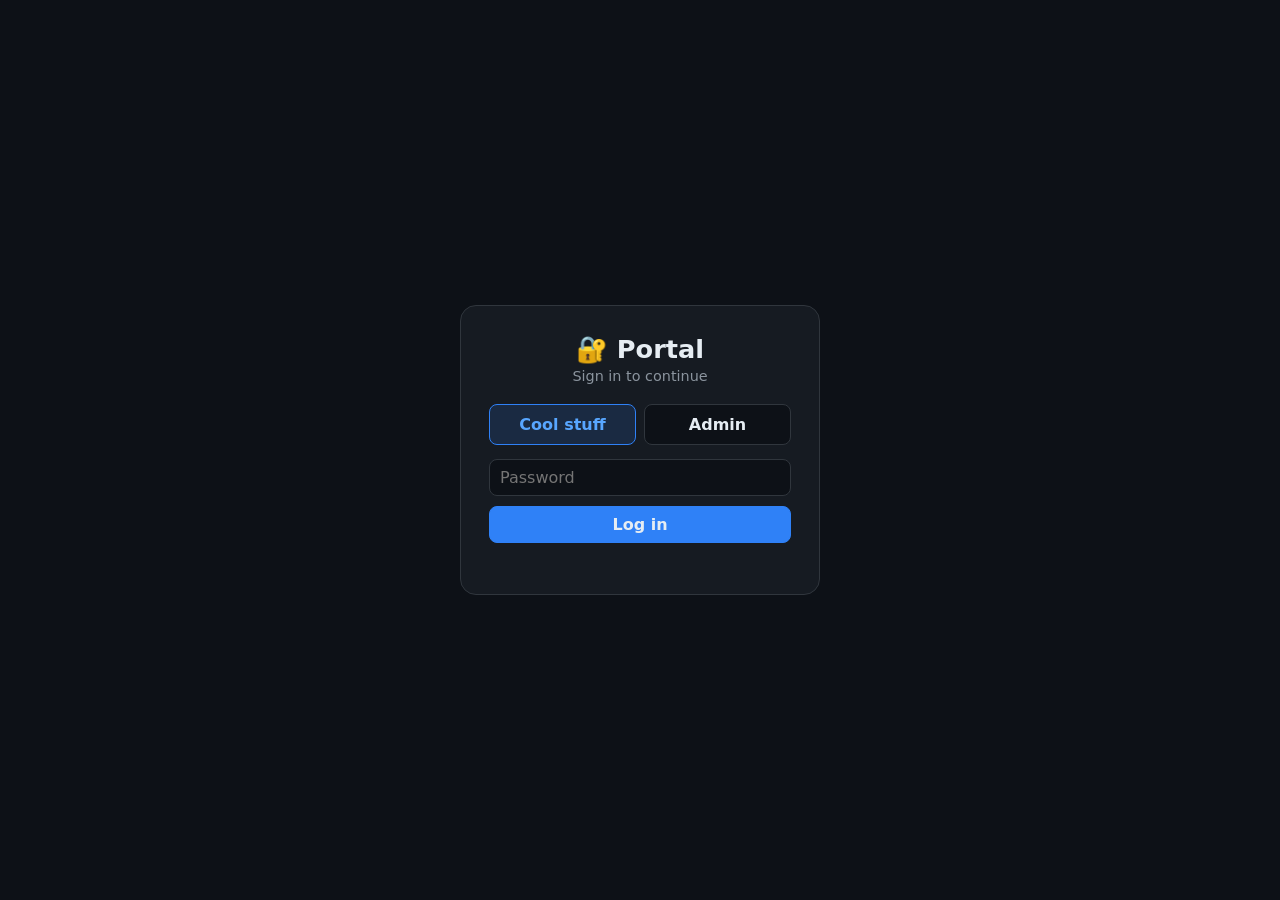
==== index.html @ dee0043d "portal" ====
<!DOCTYPE html>
<html lang="en">
<head>
  <meta charset="UTF-8">
  <meta name="viewport" content="width=device-width, initial-scale=1.0">
  <title>Portal</title>
  <link rel="icon" href="data:image/svg+xml,%3Csvg xmlns='http://www.w3.org/2000/svg' viewBox='0 0 100 100'%3E%3Ctext y='0.9em' font-size='90'%3E🔐%3C/text%3E%3C/svg%3E">
  <link rel="stylesheet" href="style.css">
</head>
<body>

  <div id="login-view">
    <div class="login-card">
      <h1 id="login-title">🔐 Portal</h1>
      <p class="sub muted">Sign in to continue</p>
      <div class="role-toggle">
        <button type="button" id="role-regular" class="role-btn active">Cool stuff</button>
        <button type="button" id="role-admin" class="role-btn">Admin</button>
      </div>
      <form id="login-form">
        <input type="password" id="password" placeholder="Password" autocomplete="current-password" required>
        <button type="submit" class="primary">Log in</button>
      </form>
      <p class="error" id="login-error"></p>
    </div>
  </div>

  <div id="main-view" class="hidden">
    <header>
      <h1 id="portal-title">🔐 Portal</h1>
      <div class="controls">
        <label class="zoom" title="Tile size">
          <span>🔍</span>
          <input type="range" id="zoom" min="90" max="300" step="5" value="160">
        </label>
        <button id="admin-btn" class="hidden" title="Manage tiles">⚙ Admin</button>
        <button id="logout-btn" title="Log out">Log out</button>
      </div>
    </header>
    <main class="grid" id="tile-grid"></main>
    <footer id="role-footer"></footer>
  </div>

  <script src="app.js"></script>
</body>
</html>
---- style.css ----
:root {
  --bg: #0d1117;
  --bg-2: #161b22;
  --border: #30363d;
  --text: #e6edf3;
  --muted: #8b949e;
  --accent: #2f81f7;
  --accent-2: #58a6ff;
  --danger: #f85149;
  --ok: #3fb950;
  --tile-size: 160px;
  --radius: 12px;
}

* { box-sizing: border-box; }

html, body {
  margin: 0;
  min-height: 100%;
}

body {
  background: var(--bg);
  color: var(--text);
  font-family: system-ui, -apple-system, "Segoe UI", Roboto, Helvetica, Arial, sans-serif;
  -webkit-font-smoothing: antialiased;
}

.hidden { display: none !important; }
.muted { color: var(--muted); }

button {
  font: inherit;
  color: var(--text);
  background: var(--bg-2);
  border: 1px solid var(--border);
  border-radius: 8px;
  padding: 8px 14px;
  cursor: pointer;
  transition: border-color .12s, background .12s;
}
button:hover { border-color: var(--accent-2); }
button.primary {
  background: var(--accent);
  border-color: var(--accent);
  font-weight: 600;
}
button.primary:hover { background: var(--accent-2); }
button.danger { color: var(--danger); }
button.danger:hover { border-color: var(--danger); }

input, select {
  font: inherit;
  color: var(--text);
  background: var(--bg);
  border: 1px solid var(--border);
  border-radius: 8px;
  padding: 8px 10px;
  width: 100%;
}
input:focus, select:focus, button:focus {
  outline: none;
  border-color: var(--accent);
  box-shadow: 0 0 0 3px rgba(47, 129, 247, .25);
}

#login-view {
  min-height: 100vh;
  display: flex;
  align-items: center;
  justify-content: center;
  padding: 20px;
}
.login-card {
  width: 100%;
  max-width: 360px;
  background: var(--bg-2);
  border: 1px solid var(--border);
  border-radius: 16px;
  padding: 28px;
  text-align: center;
}
.login-card h1 { margin: 0 0 4px; font-size: 1.6rem; }
.login-card .sub { margin: 0 0 20px; font-size: .9rem; }
.role-toggle {
  display: grid;
  grid-template-columns: 1fr 1fr;
  gap: 8px;
  margin-bottom: 14px;
}
.role-btn {
  background: var(--bg);
  padding: 10px;
  font-weight: 600;
}
.role-btn.active {
  border-color: var(--accent);
  background: rgba(47, 129, 247, .15);
  color: var(--accent-2);
}
#login-form { display: flex; flex-direction: column; gap: 10px; }
.error { color: var(--danger); font-size: .85rem; margin: 10px 0 0; min-height: 1em; }

header {
  position: sticky;
  top: 0;
  z-index: 10;
  display: flex;
  align-items: center;
  gap: 12px;
  padding: 10px 16px;
  background: rgba(13, 17, 23, .9);
  backdrop-filter: blur(8px);
  border-bottom: 1px solid var(--border);
  flex-wrap: wrap;
}
header h1 {
  font-size: 1.05rem;
  margin: 0;
  flex: 1;
  white-space: nowrap;
  overflow: hidden;
  text-overflow: ellipsis;
}
.controls {
  display: flex;
  align-items: center;
  gap: 10px;
}
.zoom {
  display: flex;
  align-items: center;
  gap: 8px;
  font-size: .85rem;
  color: var(--muted);
}
.zoom input {
  width: 110px;
  accent-color: var(--accent);
  padding: 0;
  border: none;
  background: none;
}
.zoom input:focus { box-shadow: none; }

.grid {
  display: grid;
  grid-template-columns: repeat(auto-fill, minmax(var(--tile-size), 1fr));
  gap: 14px;
  padding: 16px;
  max-width: 1500px;
  margin: 0 auto;
}

.tile {
  position: relative;
  display: flex;
  flex-direction: column;
  align-items: center;
  justify-content: center;
  gap: 10px;
  min-height: var(--tile-size);
  padding: 18px 14px;
  background: var(--bg-2);
  border: 1px solid var(--border);
  border-radius: var(--radius);
  color: var(--text);
  text-decoration: none;
  cursor: pointer;
  user-select: none;
  transition: transform .12s ease, border-color .12s ease, box-shadow .12s ease;
}
.tile:hover {
  border-color: var(--accent);
  transform: translateY(-2px);
  box-shadow: 0 6px 18px rgba(0, 0, 0, .35);
}
.tile .icon {
  font-size: calc(var(--tile-size) * .3);
  line-height: 1;
  display: flex;
  align-items: center;
  justify-content: center;
}
.tile .icon img {
  width: calc(var(--tile-size) * .3);
  height: calc(var(--tile-size) * .3);
  object-fit: contain;
  border-radius: 6px;
}
.tile .label {
  font-weight: 600;
  font-size: calc(10px + var(--tile-size) * .035);
  text-align: center;
  word-break: break-word;
}
.tile .badge {
  position: absolute;
  top: 8px;
  right: 8px;
  font-size: .58rem;
  font-weight: 700;
  letter-spacing: .06em;
  color: var(--accent-2);
  background: rgba(47, 129, 247, .15);
  border: 1px solid rgba(47, 129, 247, .4);
  padding: 2px 6px;
  border-radius: 999px;
}

footer {
  text-align: center;
  color: var(--muted);
  font-size: .8rem;
  padding: 24px 16px 40px;
}

#gate {
  max-width: 340px;
  margin: 15vh auto 60px;
  text-align: center;
}
#gate h1 { font-size: 1.2rem; }
#gate .sub { margin-bottom: 16px; }
#gate-form { display: flex; flex-direction: column; gap: 10px; }

.pw-form {
  display: grid;
  grid-template-columns: 90px 1fr auto auto;
  gap: 8px;
  align-items: center;
  padding: 6px 0;
}
.pw-label { font-weight: 600; font-size: .85rem; }
.pw-flash {
  color: var(--ok);
  font-size: .8rem;
  margin: 8px 0 0;
  min-height: 1em;
}
.pw-flash.warn { color: var(--danger); }

#manager {
  max-width: 640px;
  margin: 0 auto;
  padding: 20px 16px 60px;
}
#manager h1 { font-size: 1.2rem; margin: 0 0 4px; }
#manager .sub { margin: 0 0 18px; font-size: .85rem; }
.panel {
  background: var(--bg-2);
  border: 1px solid var(--border);
  border-radius: 12px;
  padding: 16px;
  margin-bottom: 16px;
}
.panel h2 { margin: 0 0 12px; font-size: .95rem; }
#add-form {
  display: grid;
  grid-template-columns: 70px 1fr 1fr 130px auto;
  gap: 8px;
}
#add-form .hint { grid-column: 1 / -1; font-size: .75rem; margin: 0; }
.row {
  display: flex;
  align-items: center;
  gap: 10px;
  padding: 8px 0;
  border-bottom: 1px solid var(--border);
}
.row:last-child { border-bottom: none; }
.row-icon {
  flex: 0 0 34px;
  height: 34px;
  display: flex;
  align-items: center;
  justify-content: center;
  font-size: 1.3rem;
}
.row-icon img { width: 30px; height: 30px; object-fit: contain; border-radius: 4px; }
.row-text {
  flex: 1;
  min-width: 0;
  overflow: hidden;
  text-overflow: ellipsis;
  white-space: nowrap;
  font-weight: 600;
}
.row select { width: auto; flex: 0 0 140px; padding: 5px 8px; font-size: .82rem; }
.row .danger { flex: 0 0 auto; padding: 5px 10px; }
#saved {
  color: var(--ok);
  font-size: .8rem;
  opacity: 0;
  transition: opacity .25s;
}
#saved.show { opacity: 1; }
#count { font-size: .8rem; color: var(--muted); font-weight: 400; }

@media (max-width: 620px) {
  #add-form { grid-template-columns: 1fr 1fr; }
  #f-icon { grid-column: 1 / -1; }
  .pw-form { grid-template-columns: 1fr auto; }
  .pw-label { grid-column: 1 / -1; }
}

@media (max-width: 480px) {
  .zoom input { width: 80px; }
  header h1 { font-size: .95rem; }
  .grid { gap: 10px; padding: 12px; }
}
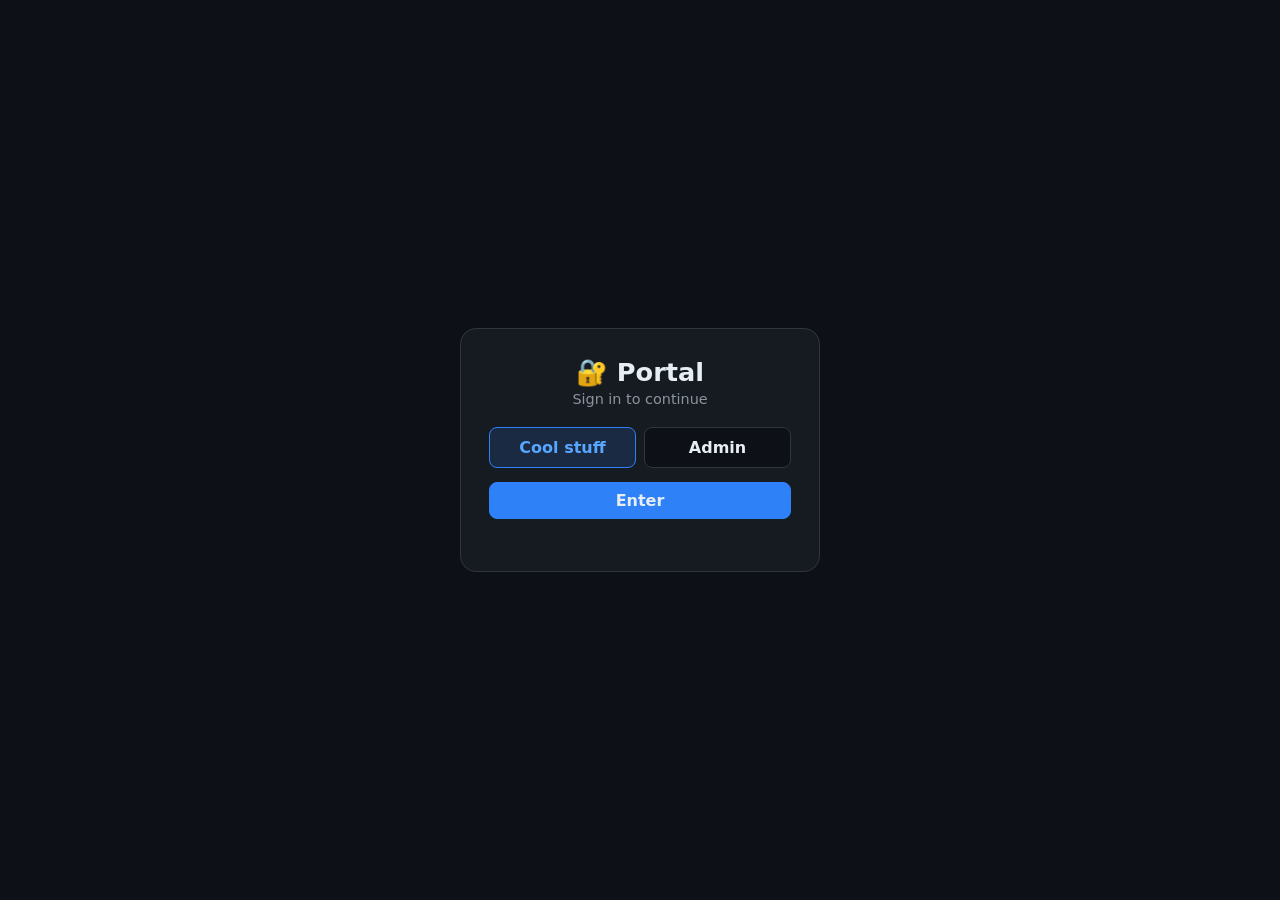
==== commit 9b342138: "Open access for Cool stuff, admin-only password, tile reordering" ====
--- a/index.html
+++ b/index.html
@@ -19,7 +19,7 @@
       </div>
       <form id="login-form">
         <input type="password" id="password" placeholder="Password" autocomplete="current-password" required>
-        <button type="submit" class="primary">Log in</button>
+        <button type="submit" class="primary" id="login-submit">Enter</button>
       </form>
       <p class="error" id="login-error"></p>
     </div>
@@ -33,6 +33,7 @@
           <span>🔍</span>
           <input type="range" id="zoom" min="90" max="300" step="5" value="160">
         </label>
+        <button id="edit-btn" title="Rearrange tiles">Edit layout</button>
         <button id="admin-btn" class="hidden" title="Manage tiles">⚙ Admin</button>
         <button id="logout-btn" title="Log out">Log out</button>
       </div>
--- a/style.css
+++ b/style.css
@@ -208,6 +208,36 @@
   border-radius: 999px;
 }
 
+.tile-ctrls {
+  position: absolute;
+  bottom: 8px;
+  left: 50%;
+  transform: translateX(-50%);
+  display: flex;
+  gap: 6px;
+  background: rgba(13, 17, 23, .92);
+  border: 1px solid var(--border);
+  border-radius: 8px;
+  padding: 4px;
+}
+.tile-ctrl {
+  padding: 2px 10px;
+  font-size: .9rem;
+  line-height: 1;
+}
+button.active {
+  border-color: var(--accent);
+  background: rgba(47, 129, 247, .2);
+  color: var(--accent-2);
+}
+body.editing .tile {
+  padding-bottom: 46px;
+}
+body.editing .tile:hover {
+  transform: none;
+  box-shadow: none;
+}
+
 footer {
   text-align: center;
   color: var(--muted);
